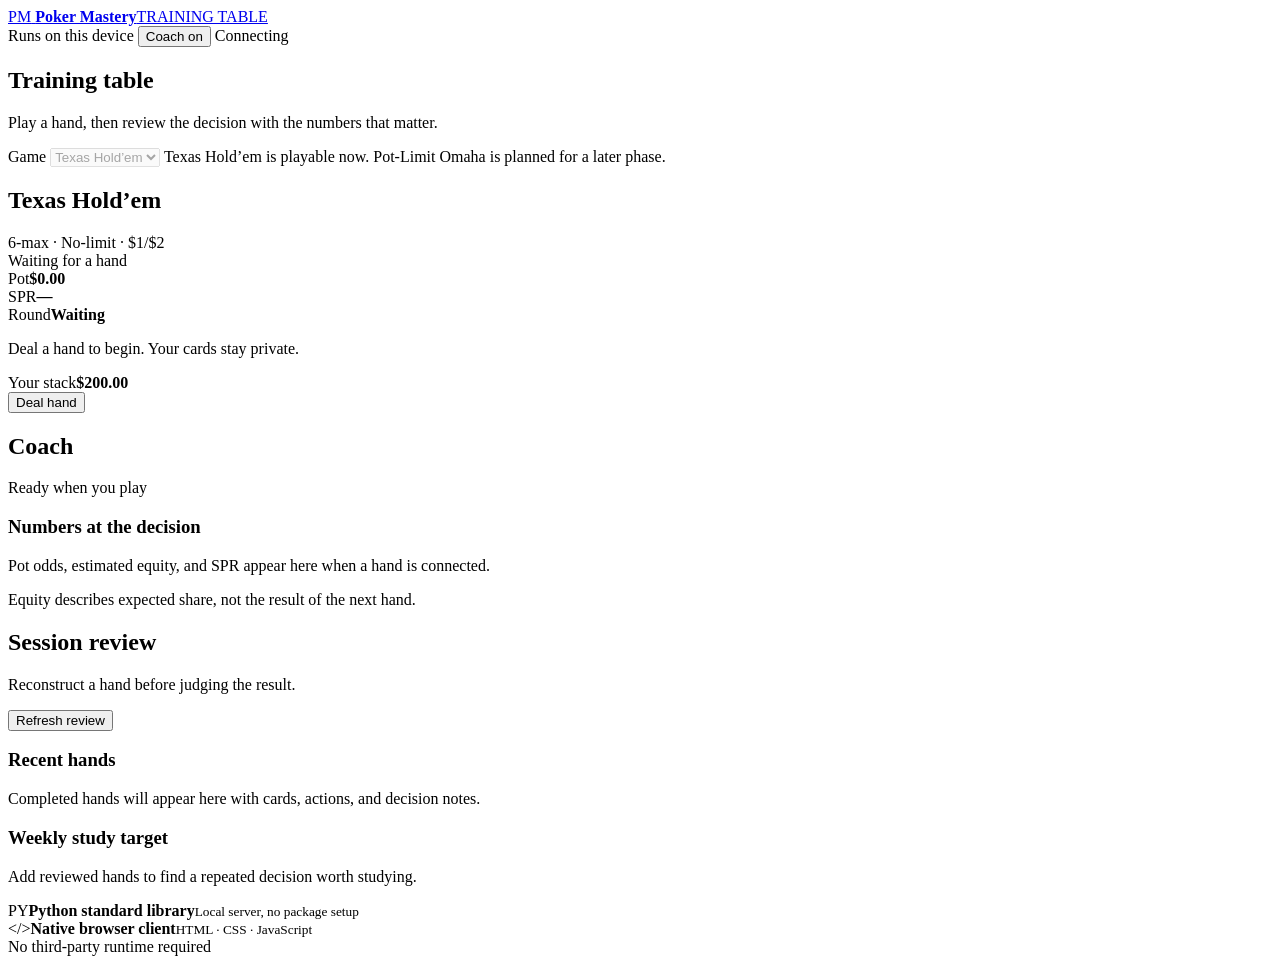
==== frontend/index.html @ a5e42bfb "feat: finalizando v1" ====
<!doctype html>
<html lang="en">
  <head>
    <meta charset="utf-8">
    <meta name="viewport" content="width=device-width, initial-scale=1, viewport-fit=cover">
    <meta name="theme-color" content="#0b1c16">
    <meta name="description" content="A local poker training simulator and coaching workspace.">
    <title>Poker Mastery Simulator</title>
    <link rel="stylesheet" href="/css/table.css">
    <link rel="stylesheet" href="/css/hud.css">
    <script type="module" src="/js/app.js"></script>
  </head>
  <body>
    <div class="app-shell">
      <header class="topbar">
        <a class="brand" href="/" aria-label="Poker Mastery Simulator home">
          <span class="brand-mark" aria-hidden="true">PM</span>
          <span class="brand-copy"><strong>Poker Mastery</strong><span>TRAINING TABLE</span></span>
        </a>
        <div class="topbar-meta">
          <span class="local-label"><span class="local-dot"></span>Runs on this device</span>
          <button id="coach-mode-toggle" class="coach-top-toggle" type="button" aria-pressed="true">Coach on</button>
          <span id="service-status" class="service-status" role="status" aria-live="polite">
            <span class="status-dot"></span><span>Connecting</span>
          </span>
        </div>
      </header>

      <main class="workspace">
        <section class="practice-heading" aria-labelledby="page-title">
          <div>
            <h1 id="page-title">Training table</h1>
            <p class="intro">Play a hand, then review the decision with the numbers that matter.</p>
          </div>
          <div class="game-select-wrap">
            <label for="game-variant">Game</label>
            <select id="game-variant" disabled aria-describedby="variant-note">
              <option value="texas_holdem">Texas Hold’em</option>
            </select>
            <span id="variant-note" class="visually-hidden">Texas Hold’em is playable now. Pot-Limit Omaha is planned for a later phase.</span>
          </div>
        </section>

        <div class="practice-grid">
          <section class="table-panel" aria-labelledby="table-title">
            <div class="panel-heading">
              <div>
                <h2 id="table-title">Texas Hold’em</h2>
                <span class="table-meta" id="table-meta">6-max · No-limit · $1/$2</span>
              </div>
              <span id="table-hand-status" class="hand-state"><span class="status-dot"></span><span id="table-hand-label">Waiting for a hand</span></span>
            </div>

            <div class="table-stage">
              <div class="table-oval" id="poker-table" aria-label="Six-handed Texas Hold’em table">
                <div id="table-seats" class="table-seats" aria-label="Players"></div>
                <div class="table-center">
                  <div class="pot-strip">
                    <div class="pot-readout"><span>Pot</span><strong id="table-pot">$0.00</strong></div>
                    <span class="table-divider" aria-hidden="true"></span>
                    <div class="pot-readout"><span>SPR</span><strong id="table-spr">—</strong></div>
                    <span class="table-divider" aria-hidden="true"></span>
                    <div class="pot-readout"><span>Round</span><strong id="table-street">Waiting</strong></div>
                  </div>
                  <div id="community-cards" class="community-cards" aria-label="Community cards"></div>
                  <p id="table-message" class="empty-table-message" role="status" aria-live="polite">Deal a hand to begin. Your cards stay private.</p>
                </div>
              </div>
            </div>

            <div class="table-footer">
              <div class="stack-readout"><span>Your stack</span><strong id="hero-stack">$200.00</strong></div>
              <button id="deal-button" class="primary-button" type="button">Deal hand</button>
            </div>
            <section id="action-bar" class="action-bar" aria-label="Poker actions" hidden>
              <div class="action-context">
                <strong id="action-prompt">Your action</strong>
                <span id="action-hint">Space check · F fold · C call · B half-pot bet</span>
              </div>
              <div class="action-controls">
                <button id="fold-button" class="action-button fold-button" type="button" data-action="fold">Fold <kbd>F</kbd></button>
                <button id="call-check-button" class="action-button call-button" type="button" data-action="check">Check <kbd>Space</kbd></button>
                <div id="size-presets" class="size-presets" aria-label="Bet sizing presets">
                  <button class="size-button" type="button" data-pot-fraction="0.33">⅓ pot</button>
                  <button class="size-button selected" type="button" data-pot-fraction="0.5">½ pot <kbd>B</kbd></button>
                  <button class="size-button" type="button" data-pot-fraction="1">Pot</button>
                </div>
                <label class="size-input-wrap" for="raise-to-input">
                  <span id="raise-to-label">Bet to</span>
                  <input id="raise-to-input" type="number" inputmode="numeric" min="2" step="1" value="2">
                </label>
                <button id="bet-button" class="action-button bet-button" type="button" data-action="bet">Bet ½ pot</button>
                <button id="all-in-button" class="action-button all-in-button" type="button" data-action="all_in">All-in</button>
              </div>
              <p id="action-status" class="action-status" role="status" aria-live="polite"></p>
            </section>
          </section>

          <aside id="coach-panel" class="coach-panel" aria-labelledby="coach-title">
            <div class="coach-heading">
              <div>
                <h2 id="coach-title">Coach</h2>
              </div>
            </div>

            <div id="coach-content">
              <p id="coach-state" class="coach-state" role="status">Ready when you play</p>
              <div id="coach-empty" class="coach-empty">
                <div class="decision-mark" aria-hidden="true"><span></span><span></span><span></span></div>
                <h3>Numbers at the decision</h3>
                <p>Pot odds, estimated equity, and SPR appear here when a hand is connected.</p>
              </div>

              <div id="coach-snapshot" class="coach-snapshot" hidden aria-live="polite">
                <p id="call-assessment" class="call-assessment" data-assessment="no_call">No call to price</p>
                <dl class="metric-list">
                  <div><dt>Pot odds</dt><dd id="coach-pot-odds">—</dd></div>
                  <div><dt>Estimated equity</dt><dd id="coach-equity">—</dd></div>
                  <div><dt>Call EV</dt><dd id="coach-ev">—</dd></div>
                  <div><dt>SPR</dt><dd id="coach-spr">—</dd></div>
                  <div><dt>Current hand</dt><dd id="coach-hand">—</dd></div>
                </dl>
                <p id="coach-advice" class="coach-advice"></p>
                <p id="coach-spr-warning" class="coach-spr-warning" hidden></p>
                <div id="bet-purpose" class="bet-purpose" hidden>
                  <span id="bet-purpose-label"></span>
                  <p id="bet-purpose-evidence"></p>
                </div>
                <p id="coach-method" class="coach-method"></p>
              </div>
            </div>
            <p class="coach-footnote">Equity describes expected share, not the result of the next hand.</p>
          </aside>
        </div>

        <section class="review-panel" aria-labelledby="review-title">
          <div class="review-heading">
            <div>
              <h2 id="review-title">Session review</h2>
              <p>Reconstruct a hand before judging the result.</p>
            </div>
            <button id="refresh-review" class="quiet-button" type="button">Refresh review</button>
          </div>
          <div class="review-layout">
            <div class="review-hands">
              <h3>Recent hands</h3>
              <p id="review-status" class="review-empty">Completed hands will appear here with cards, actions, and decision notes.</p>
              <ol id="hand-review-list" class="hand-review-list"></ol>
            </div>
            <div class="weekly-review">
              <h3>Weekly study target</h3>
              <p id="leak-study-target">Add reviewed hands to find a repeated decision worth studying.</p>
              <ul id="leak-flag-list" class="leak-flag-list"></ul>
              <ol id="weekly-plan" class="weekly-plan"></ol>
            </div>
          </div>
        </section>

        <section class="stack-note" aria-label="Application stack">
          <div><span class="stack-icon" aria-hidden="true">PY</span><span><strong>Python standard library</strong><small>Local server, no package setup</small></span></div>
          <span class="note-divider" aria-hidden="true"></span>
          <div><span class="stack-icon browser-icon" aria-hidden="true">&lt;/&gt;</span><span><strong>Native browser client</strong><small>HTML · CSS · JavaScript</small></span></div>
          <span class="stack-caption">No third-party runtime required</span>
        </section>
      </main>
    </div>
  </body>
</html>
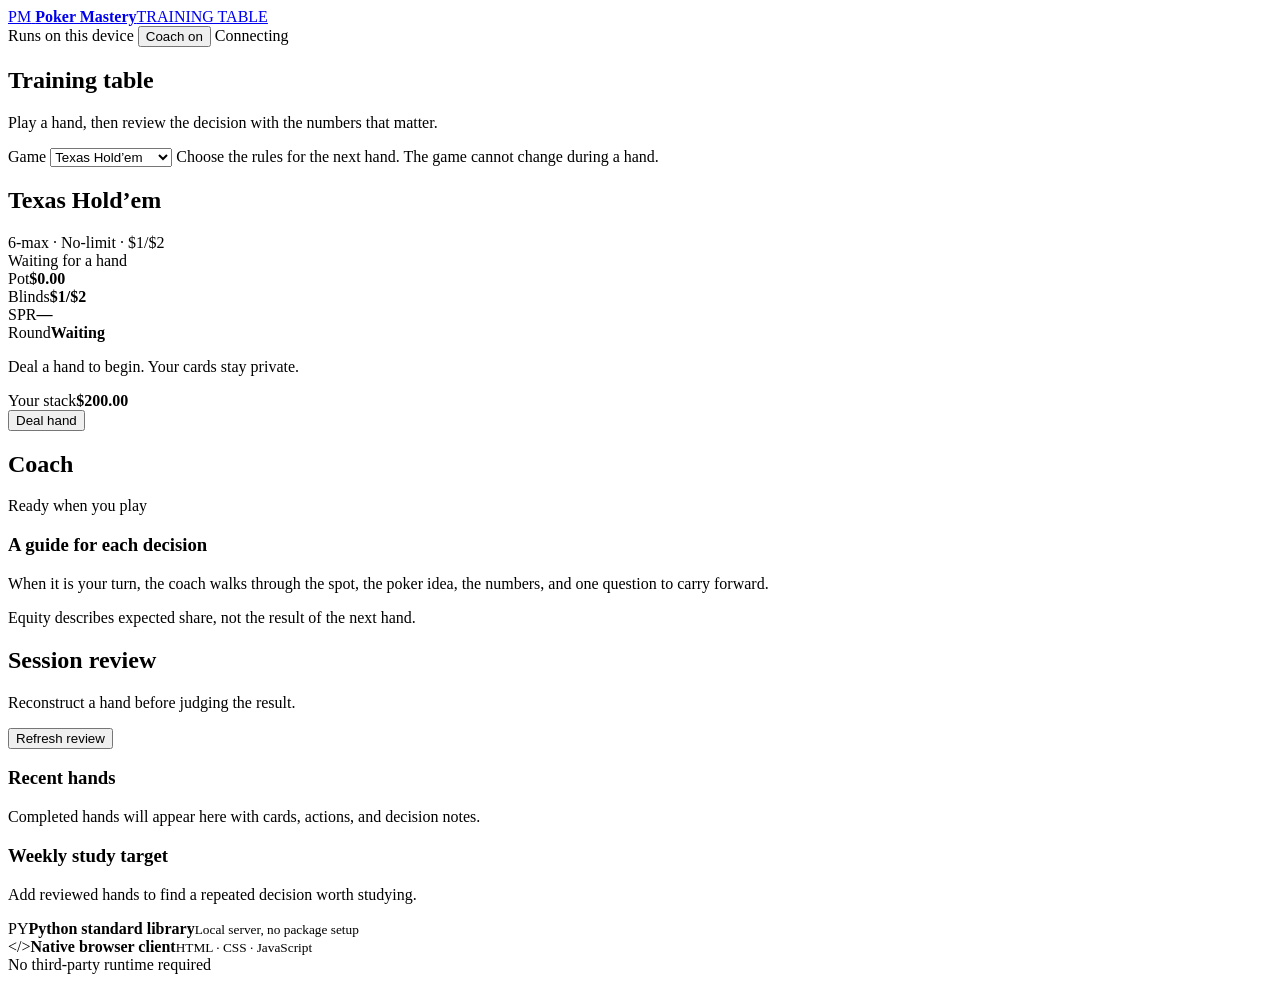
==== commit 256c192b: "feat: ajeitando o coach e adicionando o PLO" ====
--- a/frontend/index.html
+++ b/frontend/index.html
@@ -34,10 +34,12 @@
           </div>
           <div class="game-select-wrap">
             <label for="game-variant">Game</label>
-            <select id="game-variant" disabled aria-describedby="variant-note">
+            <select id="game-variant" aria-describedby="variant-note variant-preview">
               <option value="texas_holdem">Texas Hold’em</option>
+              <option value="pot_limit_omaha">Pot-Limit Omaha</option>
             </select>
-            <span id="variant-note" class="visually-hidden">Texas Hold’em is playable now. Pot-Limit Omaha is planned for a later phase.</span>
+            <span id="variant-note" class="visually-hidden">Choose the rules for the next hand. The game cannot change during a hand.</span>
+            <p id="variant-preview" class="variant-preview" role="status" aria-live="polite"></p>
           </div>
         </section>
 
@@ -58,6 +60,8 @@
                   <div class="pot-strip">
                     <div class="pot-readout"><span>Pot</span><strong id="table-pot">$0.00</strong></div>
                     <span class="table-divider" aria-hidden="true"></span>
+                    <div class="pot-readout"><span>Blinds</span><strong id="table-blinds">$1/$2</strong></div>
+                    <span class="table-divider" aria-hidden="true"></span>
                     <div class="pot-readout"><span>SPR</span><strong id="table-spr">—</strong></div>
                     <span class="table-divider" aria-hidden="true"></span>
                     <div class="pot-readout"><span>Round</span><strong id="table-street">Waiting</strong></div>
@@ -75,7 +79,7 @@
             <section id="action-bar" class="action-bar" aria-label="Poker actions" hidden>
               <div class="action-context">
                 <strong id="action-prompt">Your action</strong>
-                <span id="action-hint">Space check · F fold · C call · B half-pot bet</span>
+                <span id="action-hint">Space check · F fold · C call · B size bet</span>
               </div>
               <div class="action-controls">
                 <button id="fold-button" class="action-button fold-button" type="button" data-action="fold">Fold <kbd>F</kbd></button>
@@ -84,14 +88,16 @@
                   <button class="size-button" type="button" data-pot-fraction="0.33">⅓ pot</button>
                   <button class="size-button selected" type="button" data-pot-fraction="0.5">½ pot <kbd>B</kbd></button>
                   <button class="size-button" type="button" data-pot-fraction="1">Pot</button>
+                  <button id="max-bet-button" class="size-button max-bet-button" type="button" aria-label="Set the maximum legal bet">Max</button>
                 </div>
                 <label class="size-input-wrap" for="raise-to-input">
-                  <span id="raise-to-label">Bet to</span>
+                  <span id="raise-to-label">Bet to total</span>
                   <input id="raise-to-input" type="number" inputmode="numeric" min="2" step="1" value="2">
                 </label>
                 <button id="bet-button" class="action-button bet-button" type="button" data-action="bet">Bet ½ pot</button>
                 <button id="all-in-button" class="action-button all-in-button" type="button" data-action="all_in">All-in</button>
               </div>
+              <p id="bet-limit-note" class="bet-limit-note" aria-live="polite"></p>
               <p id="action-status" class="action-status" role="status" aria-live="polite"></p>
             </section>
           </section>
@@ -105,23 +111,40 @@
 
             <div id="coach-content">
               <p id="coach-state" class="coach-state" role="status">Ready when you play</p>
+              <p id="coach-feedback" class="coach-feedback" role="status" aria-live="polite" hidden></p>
               <div id="coach-empty" class="coach-empty">
                 <div class="decision-mark" aria-hidden="true"><span></span><span></span><span></span></div>
-                <h3>Numbers at the decision</h3>
-                <p>Pot odds, estimated equity, and SPR appear here when a hand is connected.</p>
+                <h3>A guide for each decision</h3>
+                <p>When it is your turn, the coach walks through the spot, the poker idea, the numbers, and one question to carry forward.</p>
               </div>
 
-              <div id="coach-snapshot" class="coach-snapshot" hidden aria-live="polite">
+              <div id="coach-snapshot" class="coach-snapshot" hidden>
                 <p id="call-assessment" class="call-assessment" data-assessment="no_call">No call to price</p>
+                <section id="coach-lesson" class="coach-lesson" aria-label="Guided decision lesson" hidden>
+                  <div class="coach-lesson-heading">
+                    <span id="lesson-label" class="lesson-label"></span>
+                    <span id="lesson-count" class="lesson-count"></span>
+                  </div>
+                  <h3 id="lesson-title"></h3>
+                  <p id="lesson-body" aria-live="polite"></p>
+                  <nav class="lesson-navigation" aria-label="Decision lesson steps">
+                    <button id="lesson-previous" class="quiet-button" type="button" aria-label="Previous lesson step">Previous</button>
+                    <button id="lesson-next" class="quiet-button" type="button" aria-label="Next lesson step">Next idea</button>
+                  </nav>
+                </section>
+                <h3 class="coach-subheading">Numbers at a glance</h3>
                 <dl class="metric-list">
-                  <div><dt>Pot odds</dt><dd id="coach-pot-odds">—</dd></div>
-                  <div><dt>Estimated equity</dt><dd id="coach-equity">—</dd></div>
-                  <div><dt>Call EV</dt><dd id="coach-ev">—</dd></div>
-                  <div><dt>SPR</dt><dd id="coach-spr">—</dd></div>
-                  <div><dt>Current hand</dt><dd id="coach-hand">—</dd></div>
+                  <div><dt><span>Pot odds</span><small>Break-even equity for this call</small></dt><dd id="coach-pot-odds">—</dd></div>
+                  <div><dt><span>Estimated equity</span><small>Expected share across modeled outcomes</small></dt><dd id="coach-equity">—</dd></div>
+                  <div><dt><span>Call EV</span><small>Average chip result if the model repeats</small></dt><dd id="coach-ev">—</dd></div>
+                  <div><dt><span>SPR</span><small>Effective stack compared with the pot</small></dt><dd id="coach-spr">—</dd></div>
+                  <div><dt><span>Current hand</span><small>Best made hand under this variant’s rules</small></dt><dd id="coach-hand">—</dd></div>
                 </dl>
-                <p id="coach-advice" class="coach-advice"></p>
+                <p id="coach-advice" class="coach-advice" hidden></p>
                 <p id="coach-spr-warning" class="coach-spr-warning" hidden></p>
+                <p id="coach-draws" class="coach-draws" hidden></p>
+                <h3 id="coach-limitations-title" class="coach-subheading coach-limitations-title" hidden>What this estimate cannot know</h3>
+                <ul id="coach-limitations" class="coach-limitations" hidden></ul>
                 <div id="bet-purpose" class="bet-purpose" hidden>
                   <span id="bet-purpose-label"></span>
                   <p id="bet-purpose-evidence"></p>
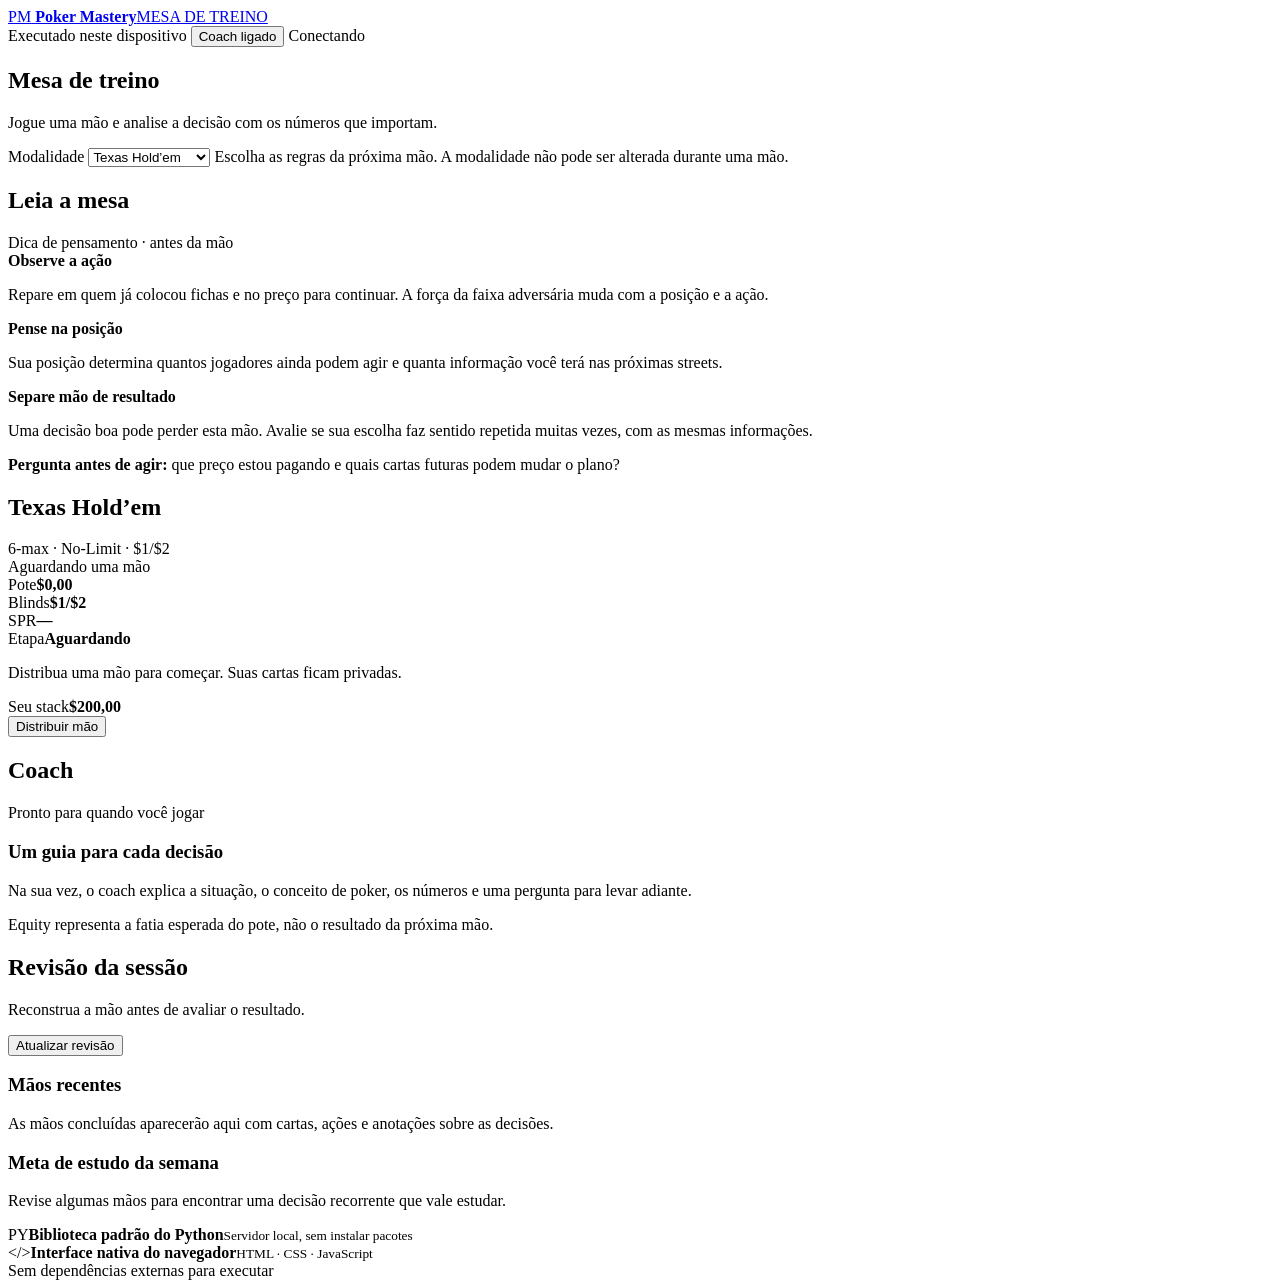
==== commit 4a5b9778: "feat: atualizazao de coach" ====
--- a/frontend/index.html
+++ b/frontend/index.html
@@ -1,11 +1,11 @@
 <!doctype html>
-<html lang="en">
+<html lang="pt-BR">
   <head>
     <meta charset="utf-8">
     <meta name="viewport" content="width=device-width, initial-scale=1, viewport-fit=cover">
     <meta name="theme-color" content="#0b1c16">
-    <meta name="description" content="A local poker training simulator and coaching workspace.">
-    <title>Poker Mastery Simulator</title>
+    <meta name="description" content="Simulador local de poker para treino e análise de decisões.">
+    <title>Poker Mastery · Simulador</title>
     <link rel="stylesheet" href="/css/table.css">
     <link rel="stylesheet" href="/css/hud.css">
     <script type="module" src="/js/app.js"></script>
@@ -13,15 +13,15 @@
   <body>
     <div class="app-shell">
       <header class="topbar">
-        <a class="brand" href="/" aria-label="Poker Mastery Simulator home">
+        <a class="brand" href="/" aria-label="Página inicial do Poker Mastery">
           <span class="brand-mark" aria-hidden="true">PM</span>
-          <span class="brand-copy"><strong>Poker Mastery</strong><span>TRAINING TABLE</span></span>
+          <span class="brand-copy"><strong>Poker Mastery</strong><span>MESA DE TREINO</span></span>
         </a>
         <div class="topbar-meta">
-          <span class="local-label"><span class="local-dot"></span>Runs on this device</span>
-          <button id="coach-mode-toggle" class="coach-top-toggle" type="button" aria-pressed="true">Coach on</button>
+          <span class="local-label"><span class="local-dot"></span>Executado neste dispositivo</span>
+          <button id="coach-mode-toggle" class="coach-top-toggle" type="button" aria-pressed="true">Coach ligado</button>
           <span id="service-status" class="service-status" role="status" aria-live="polite">
-            <span class="status-dot"></span><span>Connecting</span>
+            <span class="status-dot"></span><span>Conectando</span>
           </span>
         </div>
       </header>
@@ -29,18 +29,28 @@
       <main class="workspace">
         <section class="practice-heading" aria-labelledby="page-title">
           <div>
-            <h1 id="page-title">Training table</h1>
-            <p class="intro">Play a hand, then review the decision with the numbers that matter.</p>
+            <h1 id="page-title">Mesa de treino</h1>
+            <p class="intro">Jogue uma mão e analise a decisão com os números que importam.</p>
           </div>
           <div class="game-select-wrap">
-            <label for="game-variant">Game</label>
+            <label for="game-variant">Modalidade</label>
             <select id="game-variant" aria-describedby="variant-note variant-preview">
               <option value="texas_holdem">Texas Hold’em</option>
-              <option value="pot_limit_omaha">Pot-Limit Omaha</option>
+              <option value="pot_limit_omaha">Omaha Pot-Limit</option>
             </select>
-            <span id="variant-note" class="visually-hidden">Choose the rules for the next hand. The game cannot change during a hand.</span>
+            <span id="variant-note" class="visually-hidden">Escolha as regras da próxima mão. A modalidade não pode ser alterada durante uma mão.</span>
             <p id="variant-preview" class="variant-preview" role="status" aria-live="polite"></p>
           </div>
+        </section>
+
+        <section class="table-reading" aria-labelledby="reading-title">
+          <div class="reading-head"><h2 id="reading-title">Leia a mesa</h2><span id="reading-context">Dica de pensamento · antes da mão</span></div>
+          <div class="reading-grid">
+            <article class="reading-item"><strong>Observe a ação</strong><p id="reading-action">Repare em quem já colocou fichas e no preço para continuar. A força da faixa adversária muda com a posição e a ação.</p></article>
+            <article class="reading-item"><strong>Pense na posição</strong><p id="reading-position">Sua posição determina quantos jogadores ainda podem agir e quanta informação você terá nas próximas streets.</p></article>
+            <article class="reading-item"><strong>Separe mão de resultado</strong><p>Uma decisão boa pode perder esta mão. Avalie se sua escolha faz sentido repetida muitas vezes, com as mesmas informações.</p></article>
+          </div>
+          <p class="ask-yourself"><b>Pergunta antes de agir:</b> <span id="reading-question">que preço estou pagando e quais cartas futuras podem mudar o plano?</span></p>
         </section>
 
         <div class="practice-grid">
@@ -48,53 +58,53 @@
             <div class="panel-heading">
               <div>
                 <h2 id="table-title">Texas Hold’em</h2>
-                <span class="table-meta" id="table-meta">6-max · No-limit · $1/$2</span>
-              </div>
-              <span id="table-hand-status" class="hand-state"><span class="status-dot"></span><span id="table-hand-label">Waiting for a hand</span></span>
+                <span class="table-meta" id="table-meta">6-max · No-Limit · $1/$2</span>
+              </div>
+              <span id="table-hand-status" class="hand-state"><span class="status-dot"></span><span id="table-hand-label">Aguardando uma mão</span></span>
             </div>
 
             <div class="table-stage">
-              <div class="table-oval" id="poker-table" aria-label="Six-handed Texas Hold’em table">
-                <div id="table-seats" class="table-seats" aria-label="Players"></div>
+              <div class="table-oval" id="poker-table" aria-label="Mesa de Texas Hold’em com seis jogadores">
+                <div id="table-seats" class="table-seats" aria-label="Jogadores"></div>
                 <div class="table-center">
                   <div class="pot-strip">
-                    <div class="pot-readout"><span>Pot</span><strong id="table-pot">$0.00</strong></div>
+                    <div class="pot-readout"><span>Pote</span><strong id="table-pot">$0,00</strong></div>
                     <span class="table-divider" aria-hidden="true"></span>
                     <div class="pot-readout"><span>Blinds</span><strong id="table-blinds">$1/$2</strong></div>
                     <span class="table-divider" aria-hidden="true"></span>
                     <div class="pot-readout"><span>SPR</span><strong id="table-spr">—</strong></div>
                     <span class="table-divider" aria-hidden="true"></span>
-                    <div class="pot-readout"><span>Round</span><strong id="table-street">Waiting</strong></div>
+                    <div class="pot-readout"><span>Etapa</span><strong id="table-street">Aguardando</strong></div>
                   </div>
-                  <div id="community-cards" class="community-cards" aria-label="Community cards"></div>
-                  <p id="table-message" class="empty-table-message" role="status" aria-live="polite">Deal a hand to begin. Your cards stay private.</p>
+                  <div id="community-cards" class="community-cards" aria-label="Cartas comunitárias"></div>
+                  <p id="table-message" class="empty-table-message" role="status" aria-live="polite">Distribua uma mão para começar. Suas cartas ficam privadas.</p>
                 </div>
               </div>
             </div>
 
             <div class="table-footer">
-              <div class="stack-readout"><span>Your stack</span><strong id="hero-stack">$200.00</strong></div>
-              <button id="deal-button" class="primary-button" type="button">Deal hand</button>
-            </div>
-            <section id="action-bar" class="action-bar" aria-label="Poker actions" hidden>
+              <div class="stack-readout"><span>Seu stack</span><strong id="hero-stack">$200,00</strong></div>
+              <button id="deal-button" class="primary-button" type="button">Distribuir mão</button>
+            </div>
+            <section id="action-bar" class="action-bar" aria-label="Ações de poker" hidden>
               <div class="action-context">
-                <strong id="action-prompt">Your action</strong>
-                <span id="action-hint">Space check · F fold · C call · B size bet</span>
+                <strong id="action-prompt">Sua ação</strong>
+                <span id="action-hint">Espaço check · F fold · C call · B tamanho da aposta</span>
               </div>
               <div class="action-controls">
                 <button id="fold-button" class="action-button fold-button" type="button" data-action="fold">Fold <kbd>F</kbd></button>
-                <button id="call-check-button" class="action-button call-button" type="button" data-action="check">Check <kbd>Space</kbd></button>
-                <div id="size-presets" class="size-presets" aria-label="Bet sizing presets">
-                  <button class="size-button" type="button" data-pot-fraction="0.33">⅓ pot</button>
-                  <button class="size-button selected" type="button" data-pot-fraction="0.5">½ pot <kbd>B</kbd></button>
-                  <button class="size-button" type="button" data-pot-fraction="1">Pot</button>
-                  <button id="max-bet-button" class="size-button max-bet-button" type="button" aria-label="Set the maximum legal bet">Max</button>
+                <button id="call-check-button" class="action-button call-button" type="button" data-action="check">Check <kbd>Espaço</kbd></button>
+                <div id="size-presets" class="size-presets" aria-label="Opções de tamanho da aposta">
+                  <button class="size-button" type="button" data-pot-fraction="0.33">⅓ do pote</button>
+                  <button class="size-button selected" type="button" data-pot-fraction="0.5">½ do pote <kbd>B</kbd></button>
+                  <button class="size-button" type="button" data-pot-fraction="1">Pote</button>
+                  <button id="max-bet-button" class="size-button max-bet-button" type="button" aria-label="Definir a aposta máxima permitida">Máx.</button>
                 </div>
                 <label class="size-input-wrap" for="raise-to-input">
-                  <span id="raise-to-label">Bet to total</span>
+                  <span id="raise-to-label">Apostar até o total</span>
                   <input id="raise-to-input" type="number" inputmode="numeric" min="2" step="1" value="2">
                 </label>
-                <button id="bet-button" class="action-button bet-button" type="button" data-action="bet">Bet ½ pot</button>
+                <button id="bet-button" class="action-button bet-button" type="button" data-action="bet">Apostar ½ do pote</button>
                 <button id="all-in-button" class="action-button all-in-button" type="button" data-action="all_in">All-in</button>
               </div>
               <p id="bet-limit-note" class="bet-limit-note" aria-live="polite"></p>
@@ -110,80 +120,117 @@
             </div>
 
             <div id="coach-content">
-              <p id="coach-state" class="coach-state" role="status">Ready when you play</p>
+              <p id="coach-state" class="coach-state" role="status">Pronto para quando você jogar</p>
               <p id="coach-feedback" class="coach-feedback" role="status" aria-live="polite" hidden></p>
+              <section id="coach-hand-result" class="coach-hand-result" aria-labelledby="coach-hand-result-title" hidden>
+                <h3 id="coach-hand-result-title">Resultado da mão</h3>
+                <p id="coach-hand-result-summary" class="coach-hand-result-summary"></p>
+                <p id="coach-hand-result-detail" class="coach-hand-result-detail"></p>
+              </section>
               <div id="coach-empty" class="coach-empty">
                 <div class="decision-mark" aria-hidden="true"><span></span><span></span><span></span></div>
-                <h3>A guide for each decision</h3>
-                <p>When it is your turn, the coach walks through the spot, the poker idea, the numbers, and one question to carry forward.</p>
+                <h3>Um guia para cada decisão</h3>
+                <p>Na sua vez, o coach explica a situação, o conceito de poker, os números e uma pergunta para levar adiante.</p>
               </div>
 
               <div id="coach-snapshot" class="coach-snapshot" hidden>
-                <p id="call-assessment" class="call-assessment" data-assessment="no_call">No call to price</p>
-                <section id="coach-lesson" class="coach-lesson" aria-label="Guided decision lesson" hidden>
-                  <div class="coach-lesson-heading">
-                    <span id="lesson-label" class="lesson-label"></span>
-                    <span id="lesson-count" class="lesson-count"></span>
+                <section class="coach-explanation" aria-label="Explicação da decisão">
+                  <p id="call-assessment" class="call-assessment" data-assessment="no_call">Sem call para avaliar</p>
+                  <section id="coach-lesson" class="coach-lesson" aria-label="Lição guiada sobre a decisão" hidden>
+                    <ol id="lesson-progress" class="lesson-progress" aria-label="Etapas da análise"></ol>
+                    <div class="coach-lesson-heading">
+                      <span id="lesson-label" class="lesson-label"></span>
+                      <span id="lesson-count" class="lesson-count"></span>
+                    </div>
+                    <h3 id="lesson-title"></h3>
+                    <p id="lesson-body" aria-live="polite"></p>
+                    <nav class="lesson-navigation" aria-label="Etapas da lição sobre a decisão">
+                      <button id="lesson-previous" class="quiet-button" type="button" aria-label="Etapa anterior">Anterior</button>
+                      <button id="lesson-next" class="quiet-button" type="button" aria-label="Próxima etapa da lição">Próxima ideia</button>
+                    </nav>
+                  </section>
+                  <p id="coach-advice" class="coach-advice" hidden></p>
+                  <p id="coach-spr-warning" class="coach-spr-warning" hidden></p>
+                  <p id="coach-draws" class="coach-draws" hidden></p>
+                  <div id="bet-purpose" class="bet-purpose" hidden>
+                    <span id="bet-purpose-label"></span>
+                    <p id="bet-purpose-evidence"></p>
                   </div>
-                  <h3 id="lesson-title"></h3>
-                  <p id="lesson-body" aria-live="polite"></p>
-                  <nav class="lesson-navigation" aria-label="Decision lesson steps">
-                    <button id="lesson-previous" class="quiet-button" type="button" aria-label="Previous lesson step">Previous</button>
-                    <button id="lesson-next" class="quiet-button" type="button" aria-label="Next lesson step">Next idea</button>
-                  </nav>
                 </section>
-                <h3 class="coach-subheading">Numbers at a glance</h3>
-                <dl class="metric-list">
-                  <div><dt><span>Pot odds</span><small>Break-even equity for this call</small></dt><dd id="coach-pot-odds">—</dd></div>
-                  <div><dt><span>Estimated equity</span><small>Expected share across modeled outcomes</small></dt><dd id="coach-equity">—</dd></div>
-                  <div><dt><span>Call EV</span><small>Average chip result if the model repeats</small></dt><dd id="coach-ev">—</dd></div>
-                  <div><dt><span>SPR</span><small>Effective stack compared with the pot</small></dt><dd id="coach-spr">—</dd></div>
-                  <div><dt><span>Current hand</span><small>Best made hand under this variant’s rules</small></dt><dd id="coach-hand">—</dd></div>
-                </dl>
-                <p id="coach-advice" class="coach-advice" hidden></p>
-                <p id="coach-spr-warning" class="coach-spr-warning" hidden></p>
-                <p id="coach-draws" class="coach-draws" hidden></p>
-                <h3 id="coach-limitations-title" class="coach-subheading coach-limitations-title" hidden>What this estimate cannot know</h3>
-                <ul id="coach-limitations" class="coach-limitations" hidden></ul>
-                <div id="bet-purpose" class="bet-purpose" hidden>
-                  <span id="bet-purpose-label"></span>
-                  <p id="bet-purpose-evidence"></p>
-                </div>
-                <p id="coach-method" class="coach-method"></p>
-              </div>
-            </div>
-            <p class="coach-footnote">Equity describes expected share, not the result of the next hand.</p>
+                <section class="coach-evidence" aria-label="Gráficos e números da decisão">
+                  <section class="coach-chart" aria-labelledby="equity-chart-title">
+                    <h3 id="equity-chart-title">Resultados simulados</h3>
+                    <div id="outcome-chart" class="outcome-chart" role="img" aria-label="Distribuição estimada de vitória, empate e derrota">
+                      <span id="outcome-win" class="outcome-segment outcome-win"></span>
+                      <span id="outcome-tie" class="outcome-segment outcome-tie"></span>
+                      <span id="outcome-loss" class="outcome-segment outcome-loss"></span>
+                    </div>
+                    <dl class="outcome-legend">
+                      <div><dt><i class="chart-key win-key"></i>Vitória</dt><dd id="outcome-win-value">—</dd></div>
+                      <div><dt><i class="chart-key tie-key"></i>Empate</dt><dd id="outcome-tie-value">—</dd></div>
+                      <div><dt><i class="chart-key loss-key"></i>Derrota</dt><dd id="outcome-loss-value">—</dd></div>
+                    </dl>
+                    <h3 class="equity-chart-heading">Equity e preço do call</h3>
+                    <div id="equity-chart" class="equity-chart" role="img" aria-label="Comparação entre a equity estimada e as pot odds">
+                      <span id="equity-fill" class="equity-fill"></span>
+                      <span id="equity-marker" class="equity-marker" aria-hidden="true"></span>
+                      <span id="pot-odds-marker" class="pot-odds-marker" aria-hidden="true"></span>
+                    </div>
+                    <div class="equity-axis"><span>0%</span><span>100%</span></div>
+                    <div class="equity-legend">
+                      <span><i class="chart-key equity-key"></i>Equity estimada <b id="chart-equity-value">—</b></span>
+                      <span id="pot-odds-legend"><i class="chart-key odds-key"></i>Pot odds <b id="chart-pot-odds-value">—</b></span>
+                    </div>
+                    <p id="chart-call-note" class="chart-call-note" hidden>Sem call para pagar nesta decisão.</p>
+                  </section>
+                  <section class="coach-numbers" aria-labelledby="coach-numbers-title">
+                    <h3 id="coach-numbers-title" class="coach-subheading">Números desta decisão</h3>
+                    <dl class="metric-list">
+                      <div><dt><span>Pot odds</span><small>Equity mínima para pagar</small></dt><dd id="coach-pot-odds">—</dd></div>
+                      <div><dt><span>Equity estimada</span><small>Fatia esperada nos resultados simulados</small></dt><dd id="coach-equity">—</dd></div>
+                      <div><dt><span>EV do call</span><small>Resultado médio em fichas se o modelo se repetir</small></dt><dd id="coach-ev">—</dd></div>
+                      <div><dt><span>SPR</span><small>Stack efetivo em relação ao pote</small></dt><dd id="coach-spr">—</dd></div>
+                      <div><dt><span>Mão atual</span><small>Melhor mão formada pelas regras desta modalidade</small></dt><dd id="coach-hand">—</dd></div>
+                    </dl>
+                  </section>
+                  <h3 id="coach-limitations-title" class="coach-subheading coach-limitations-title" hidden>O que esta estimativa não considera</h3>
+                  <ul id="coach-limitations" class="coach-limitations" hidden></ul>
+                  <p id="coach-method" class="coach-method"></p>
+                </section>
+              </div>
+            </div>
+            <p class="coach-footnote">Equity representa a fatia esperada do pote, não o resultado da próxima mão.</p>
           </aside>
         </div>
 
         <section class="review-panel" aria-labelledby="review-title">
           <div class="review-heading">
             <div>
-              <h2 id="review-title">Session review</h2>
-              <p>Reconstruct a hand before judging the result.</p>
-            </div>
-            <button id="refresh-review" class="quiet-button" type="button">Refresh review</button>
+              <h2 id="review-title">Revisão da sessão</h2>
+              <p>Reconstrua a mão antes de avaliar o resultado.</p>
+            </div>
+            <button id="refresh-review" class="quiet-button" type="button">Atualizar revisão</button>
           </div>
           <div class="review-layout">
             <div class="review-hands">
-              <h3>Recent hands</h3>
-              <p id="review-status" class="review-empty">Completed hands will appear here with cards, actions, and decision notes.</p>
+              <h3>Mãos recentes</h3>
+              <p id="review-status" class="review-empty">As mãos concluídas aparecerão aqui com cartas, ações e anotações sobre as decisões.</p>
               <ol id="hand-review-list" class="hand-review-list"></ol>
             </div>
             <div class="weekly-review">
-              <h3>Weekly study target</h3>
-              <p id="leak-study-target">Add reviewed hands to find a repeated decision worth studying.</p>
+              <h3>Meta de estudo da semana</h3>
+              <p id="leak-study-target">Revise algumas mãos para encontrar uma decisão recorrente que vale estudar.</p>
               <ul id="leak-flag-list" class="leak-flag-list"></ul>
               <ol id="weekly-plan" class="weekly-plan"></ol>
             </div>
           </div>
         </section>
 
-        <section class="stack-note" aria-label="Application stack">
-          <div><span class="stack-icon" aria-hidden="true">PY</span><span><strong>Python standard library</strong><small>Local server, no package setup</small></span></div>
+        <section class="stack-note" aria-label="Tecnologias da plataforma">
+          <div><span class="stack-icon" aria-hidden="true">PY</span><span><strong>Biblioteca padrão do Python</strong><small>Servidor local, sem instalar pacotes</small></span></div>
           <span class="note-divider" aria-hidden="true"></span>
-          <div><span class="stack-icon browser-icon" aria-hidden="true">&lt;/&gt;</span><span><strong>Native browser client</strong><small>HTML · CSS · JavaScript</small></span></div>
-          <span class="stack-caption">No third-party runtime required</span>
+          <div><span class="stack-icon browser-icon" aria-hidden="true">&lt;/&gt;</span><span><strong>Interface nativa do navegador</strong><small>HTML · CSS · JavaScript</small></span></div>
+          <span class="stack-caption">Sem dependências externas para executar</span>
         </section>
       </main>
     </div>
